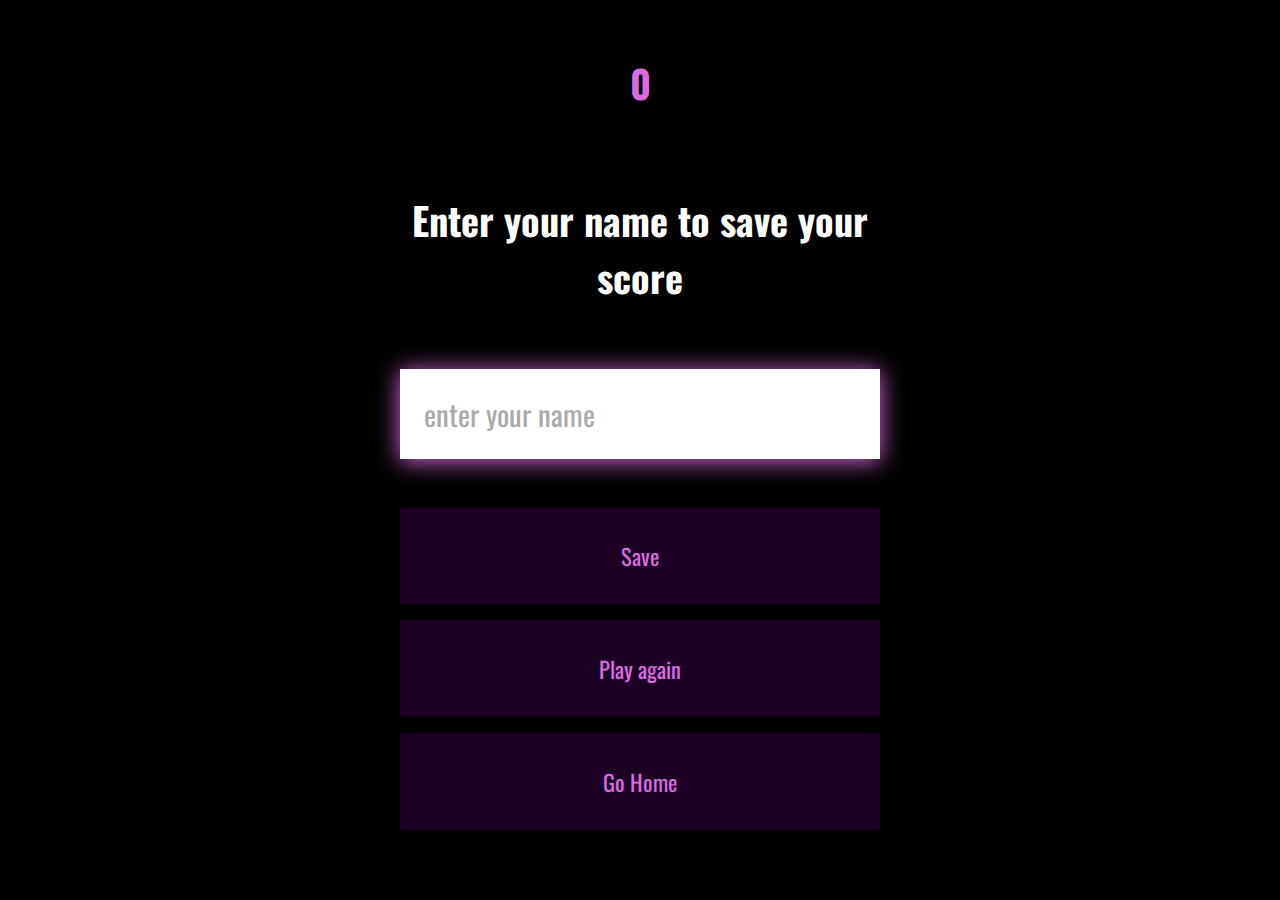
==== end.html @ 38fd0da7 "end and scores files added" ====
<!DOCTYPE html>
<html lang="en">
<head>
    <meta charset="UTF-8">
    <meta http-equiv="X-UA-Compatible" content="IE=edge">
    <meta name="viewport" content="width=device-width, initial-scale=1.0">
    <link rel="stylesheet" href="css/style.css">
    <link rel="preconnect" href="https://fonts.googleapis.com">
    <link rel="preconnect" href="https://fonts.gstatic.com" crossorigin>
    <link href="https://fonts.googleapis.com/css2?family=Oswald:wght@200&display=swap" rel="stylesheet"> 
    
    <title>Document</title>
</head>
<body>
    <div class="container">
        <div id="end" class="flex-center flex-column">
            <h1 id="finalScore">0</h1>
            <form action="" class="end-form-cntr">
                <h2 id="end-text">Enter your name to save your score</h2>
                <input type="text" name="name" id="username" placeholder="enter your name">
                <button class="btn" id="saveScoreBtn" type="submit" onclick="saveHighScore(event)" disabled>Save</button>
           
            </form>
            <a class="btn" href="./game.html">Play again</a>
            <a href="./" class="btn">Go Home</a>
        </div>
    </div>
</body>
</html>
---- css/style.css ----
/* Box Model Hack */
*,
*::after,
*::before{

  margin: 0;
  padding:0;
  box-sizing: border-box;
}
/* Clear fix hack */
.clearfix:after {
     content: ".";
     display: block;
     clear: both;
     visibility: hidden;
     line-height: 0;
     height: 0;
}
.clear {
    clear: both;
}
body{
    width: 100%;
background-color: black;
   font-family: 'Oswald', sans-serif;
}
:root{

   
}
h1{
    font-size: 2.4rem;
    color:#DB6BE2;
    margin-bottom:5rem;
    display: flex;
    justify-content: center;
    align-items: center;

}
h2{
    font-size: 3.2rem;
    margin-bottom:4rem;
}
.container{
    width:100vw;
    height:100vh;
    display: flex;
    justify-content: center;
    align-items: center;
    max-width:40rem;
    margin:0 auto;
    padding:2rem;
}
.flex-column{
    display: flex;
    flex-direction: column;

}
.flex-center{
    justify-content: center;
    align-items:center;
}
.justify-center{
    justify-content: center;
}
.text-center{
    text-align: center;
}
.hidden{
    display: none;
}
.btn{
    font-size: 1.4rem;
    padding:2rem 0;
    width:30rem;
    text-align: center;
    margin-bottom:1rem;
    text-decoration: none;
    color:#DB6BE2;
    background-color: #1C0125;
    border-radius: 4px;

}
.btn:hover{
    cursor:pointer;
    box-shadow: 0 0.4rem 1.4rem 0 #DB6BE2;
    transition: transform  150ms;
    transform: scale(1.03);

}
.btn[disabled]:hover{
cursor: pointer;
box-shadow:none;
transform: none;
}
 img{
   height:30px;
   margin-left:1rem;
   font-size: 2.5rem;
  
}
#highscore-btn{
    background-color:  #DB6BE2 ;
    color: #1C0125;
}
#highscore-btn:hover{
    box-shadow: 0 0.4rem 1.4rem 0 #DB6BE2;
}


/* End page CSS*/

.end-form-cntr{
    width:100%;
    display: flex;
    flex-direction: column;
    align-items: center;
    max-width:30rem;

}

input{
    margin-bottom:1rem;
    width:30rem;
    padding:1.5rem;
    font-size: 1.8rem;
    font-family: 'Oswald', sans-serif;
    border:none;
    box-shadow: 0 0.1rem 1.4rem 0  #DB6BE2;
}
input::placeholder{
    color:#aaa;


}
button{
    font-family: 'Oswald', sans-serif;
}
#username{
   margin-bottom: 3rem; 
   width:100%;
   outline:none;
}
#end-text{
    font-size: 2.4rem;
    color:#fff;
    text-align: center;
}
#saveScoreBtn{
    border:none;
}
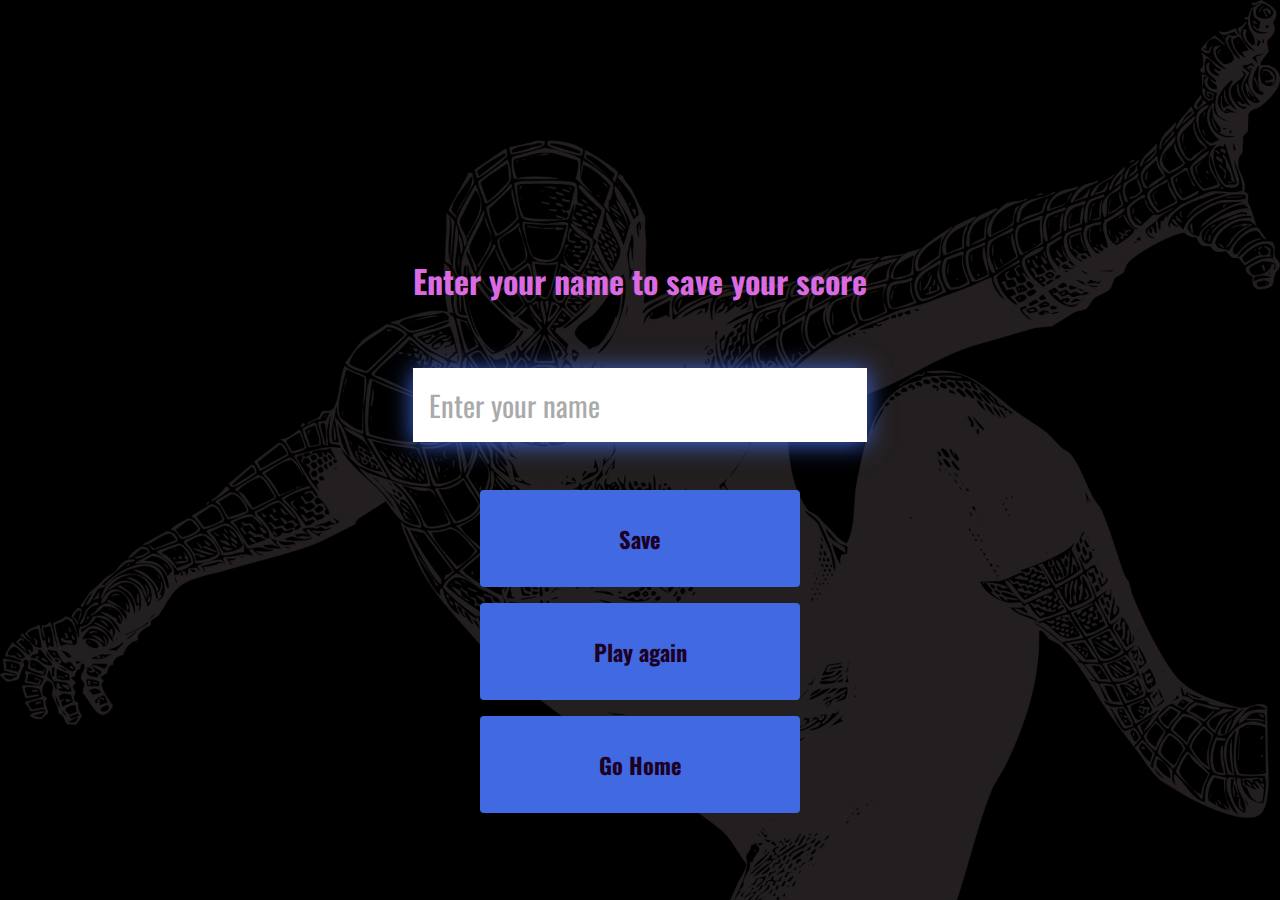
==== commit ca3f13bd: "styling added" ====
--- a/end.html
+++ b/end.html
@@ -5,25 +5,32 @@
     <meta http-equiv="X-UA-Compatible" content="IE=edge">
     <meta name="viewport" content="width=device-width, initial-scale=1.0">
     <link rel="stylesheet" href="css/style.css">
+    <link rel="icon" type="image/png"  sizes="180x180"  href="/QuizGame/img/favicon.ico">
     <link rel="preconnect" href="https://fonts.googleapis.com">
     <link rel="preconnect" href="https://fonts.gstatic.com" crossorigin>
     <link href="https://fonts.googleapis.com/css2?family=Oswald:wght@200&display=swap" rel="stylesheet"> 
-    
-    <title>Document</title>
+    <link rel="preconnect" href="https://fonts.googleapis.com">
+<link rel="preconnect" href="https://fonts.gstatic.com" crossorigin>
+<link href="https://fonts.googleapis.com/css2?family=Rampart+One&display=swap" rel="stylesheet"> 
+    <title>Edu Quiz</title>
 </head>
 <body>
+    <header>
+        <img src="../QuizGame/img/Vintage Cool Milkshake Dessert Shop Logo.png">
+       </header>
     <div class="container">
         <div id="end" class="flex-center flex-column">
             <h1 id="finalScore">0</h1>
             <form action="" class="end-form-cntr">
                 <h2 id="end-text">Enter your name to save your score</h2>
-                <input type="text" name="name" id="username" placeholder="enter your name">
-                <button class="btn" id="saveScoreBtn" type="submit" onclick="saveHighScore(event)" disabled>Save</button>
+                <input type="text" name="name" id="username" placeholder="Enter your name">
+                <button class="btn" id="saveScoreBtn" type="submit" onclick="saveHighScore(event)" >Save</button>
            
             </form>
             <a class="btn" href="./game.html">Play again</a>
-            <a href="./" class="btn">Go Home</a>
+            <a href="./Index.html" class="btn">Go Home</a>
         </div>
     </div>
+    <script src="js/end.js"></script>
 </body>
 </html>--- a/css/style.css
+++ b/css/style.css
@@ -21,35 +21,71 @@
 }
 body{
     width: 100%;
-background-color: black;
+    background:black;
    font-family: 'Oswald', sans-serif;
+   background-image: url('../img/spiderman-g22836569b_1920.png');
+   background-repeat: no-repeat;
+   background-size: cover;
 }
 :root{
 
    
 }
+header{
+    height: 120px;
+    width:100%;
+    /* border: 3px solid red; */
+    display: flex;
+    justify-content: center;
+    align-items: center;
+}
+header img{
+    height:160px;
+    display: flex;
+    justify-content: center;
+    align-items: center;
+}
 h1{
-    font-size: 2.4rem;
+    font-size: 3.5rem;
     color:#DB6BE2;
     margin-bottom:5rem;
     display: flex;
     justify-content: center;
     align-items: center;
+    font-family: 'Rampart One', cursive;
 
+}
+#question{
+    font-size: 2rem;
 }
 h2{
     font-size: 3.2rem;
     margin-bottom:4rem;
 }
+.pic{
+    height:200px;
+    margin-top: -20px;;
+    width:200px;
+     /* border: 3px solid #DB6BE2; */
+     border-radius: 100px;
+     display: flex;
+     justify-content: center;
+     align-items: center;
+}
+.pic img{
+    height:100px;
+    width:100px;
+}
 .container{
     width:100vw;
-    height:100vh;
+    height:85vh;
     display: flex;
     justify-content: center;
     align-items: center;
-    max-width:40rem;
+    max-width:30rem;
     margin:0 auto;
-    padding:2rem;
+    
+    /* border: 3px solid red;; */
 }
 .flex-column{
     display: flex;
@@ -72,18 +108,19 @@
 .btn{
     font-size: 1.4rem;
     padding:2rem 0;
-    width:30rem;
+    width:20rem;
     text-align: center;
     margin-bottom:1rem;
     text-decoration: none;
-    color:#DB6BE2;
-    background-color: #1C0125;
+    color:#1C0125;
+    background-color: royalblue;
     border-radius: 4px;
+    font-weight: bolder;
 
 }
 .btn:hover{
     cursor:pointer;
-    box-shadow: 0 0.4rem 1.4rem 0 #DB6BE2;
+    box-shadow: 0 0.4rem 1.4rem 0 #004aad;
     transition: transform  150ms;
     transform: scale(1.03);
 
@@ -115,18 +152,18 @@
     display: flex;
     flex-direction: column;
     align-items: center;
-    max-width:30rem;
+    max-width:40rem;
 
 }
 
 input{
     margin-bottom:1rem;
-    width:30rem;
-    padding:1.5rem;
+    width:40rem;
+    padding:1rem;
     font-size: 1.8rem;
     font-family: 'Oswald', sans-serif;
     border:none;
-    box-shadow: 0 0.1rem 1.4rem 0  #DB6BE2;
+    box-shadow: 0 0.1rem 1.4rem 0  royalblue;
 }
 input::placeholder{
     color:#aaa;
@@ -142,10 +179,21 @@
    outline:none;
 }
 #end-text{
-    font-size: 2.4rem;
-    color:#fff;
+    font-size: 2rem;
+    color:#DB6BE2;
     text-align: center;
 }
 #saveScoreBtn{
     border:none;
+}
+footer{
+    height:100px;
+    width:100%;
+    margin-top: -70px;
+}
+footer h2{
+    font-size: large;
+    text-decoration: overline;
+    color: #DB6BE2;
+    text-align: center;
 }